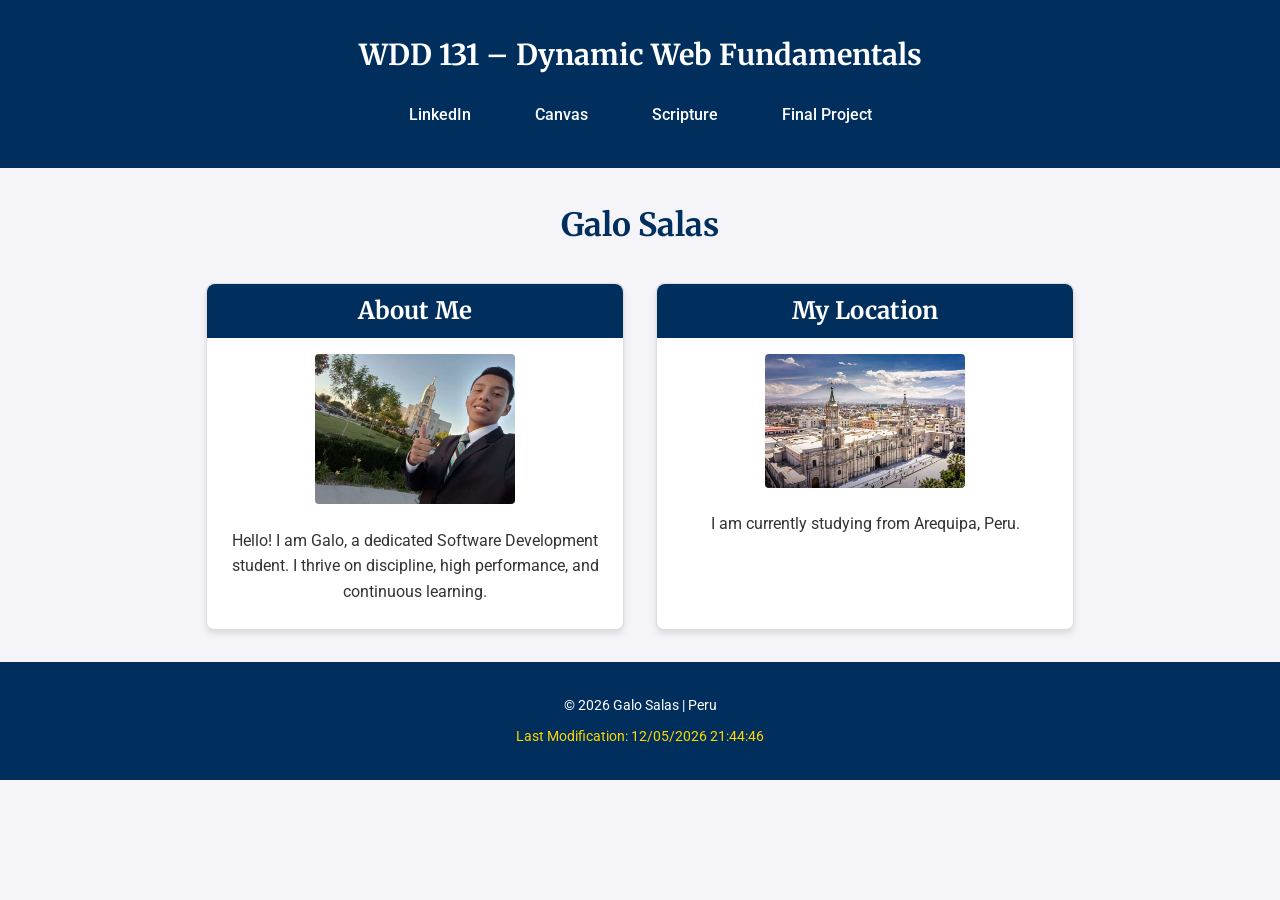
==== index.html @ 9c06e266 "first commit" ====
<!DOCTYPE html>
<html lang="en">

<head>
    <meta charset="UTF-8">
    <meta name="viewport" content="width=device-width, initial-scale=1.0">
    <title>WDD 131 – Dynamic Web Fundamentals – Galo Salas</title>
    <meta name="description"
        content="WDD 131 – Dynamic Web Fundamentals. Home page for Galo Salas, demonstrating HTML, CSS Grid/Flexbox, and foundational JavaScript.">
    <meta name="author" content="Galo Salas">

    <link rel="preconnect" href="https://fonts.googleapis.com">
    <link rel="preconnect" href="https://fonts.gstatic.com" crossorigin>
    <link
        href="https://fonts.googleapis.com/css2?family=Merriweather:wght@400;700&family=Roboto:wght@400;500&display=swap"
        rel="stylesheet">

    <link rel="stylesheet" href="styles/base.css">

    <script src="scripts/getdates.js" defer></script>
</head>

<body>
    <header>
        <span id="course-title">WDD 131 – Dynamic Web Fundamentals</span>
        <nav>
            <a href="[Your LinkedIn URL]" target="_blank">LinkedIn</a>
            <a href="https://byupw.instructure.com/" target="_blank">Canvas</a>
            <a href="https://www.churchofjesuschrist.org/study/scriptures/bofm/1-ne/3?lang=eng&id=p7#p7"
                target="_blank">Scripture</a>
            <a href="#">Final Project</a>
        </nav>
    </header>

    <main>
        <h1>Galo Salas</h1>

        <div class="card-container">
            <section class="card">
                <h2>About Me</h2>
                <img src="images/profile.jpg" alt="Profile picture of Galo" width="200">
                <p>Hello! I am Galo, a dedicated Software Development student. I thrive on discipline, high performance,
                    and continuous learning.</p>
            </section>

            <section class="card">
                <h2>My Location</h2>
                <img src="images/location.jpg" alt="Scenery of Arequipa" width="200">
                <p>I am currently studying from Arequipa, Peru.</p>
            </section>
        </div>
    </main>

    <footer>
        <p>&copy; <span id="currentyear"></span> Galo Salas | Peru </p>
        <p id="lastModified"></p>
    </footer>
</body>

</html>
---- styles/base.css ----
/* --- Global Reset & Typography --- */
* {
    margin: 0;
    padding: 0;
    box-sizing: border-box;
}

body {
    font-family: 'Roboto', sans-serif;
    background-color: #f4f4f9;
    color: #333;
    line-height: 1.6;
}

h1,
h2,
#course-title {
    font-family: 'Merriweather', serif;
}

/* --- Header & Navigation (Flexbox) --- */
header {
    background-color: #002e5d;
    /* BYU-Pathway inspired blue */
    color: #ffffff;
    padding: 2rem;
    text-align: center;
}

#course-title {
    display: block;
    /* Requirement: forces the span to take the full width */
    font-size: 1.8rem;
    font-weight: 700;
    margin-bottom: 1rem;
}

nav {
    display: flex;
    justify-content: center;
    gap: 2rem;
    flex-wrap: wrap;
    /* Ensures responsiveness on smaller screens */
}

nav a {
    color: #ffffff;
    text-decoration: none;
    font-weight: 500;
    padding: 0.5rem 1rem;
    transition: background-color 0.3s ease, color 0.3s ease;
    border-radius: 4px;
}

nav a:hover {
    background-color: #ffffff;
    color: #002e5d;
}

/* --- Main Content Area --- */
main {
    max-width: 900px;
    /* Requirement: limited width */
    margin: 2rem auto;
    /* Requirement: centered horizontally */
    padding: 0 1rem;
    text-align: center;
}

main h1 {
    margin-bottom: 2rem;
    color: #002e5d;
}

/* --- Card Layout (CSS Grid) --- */
.card-container {
    display: grid;
    grid-template-columns: repeat(auto-fit, minmax(300px, 1fr));
    gap: 2rem;
}

.card {
    background: #ffffff;
    border: 1px solid #ddd;
    border-radius: 8px;
    padding: 1.5rem;
    box-shadow: 0 4px 6px rgba(0, 0, 0, 0.1);
}

.card h2 {
    background-color: #002e5d;
    color: white;
    padding: 0.5rem;
    margin: -1.5rem -1.5rem 1rem -1.5rem;
    border-radius: 8px 8px 0 0;
}

.card img {
    max-width: 100%;
    height: auto;
    border-radius: 4px;
    margin-bottom: 1rem;
}

/* --- Footer --- */
footer {
    background-color: #002e5d;
    color: #ffffff;
    text-align: center;
    padding: 1.5rem;
    margin-top: 2rem;
}

footer p {
    margin: 0.5rem 0;
    font-size: 0.9rem;
}

#lastModified {
    color: #ffd700;
    /* Distinct color for dynamic output */
}
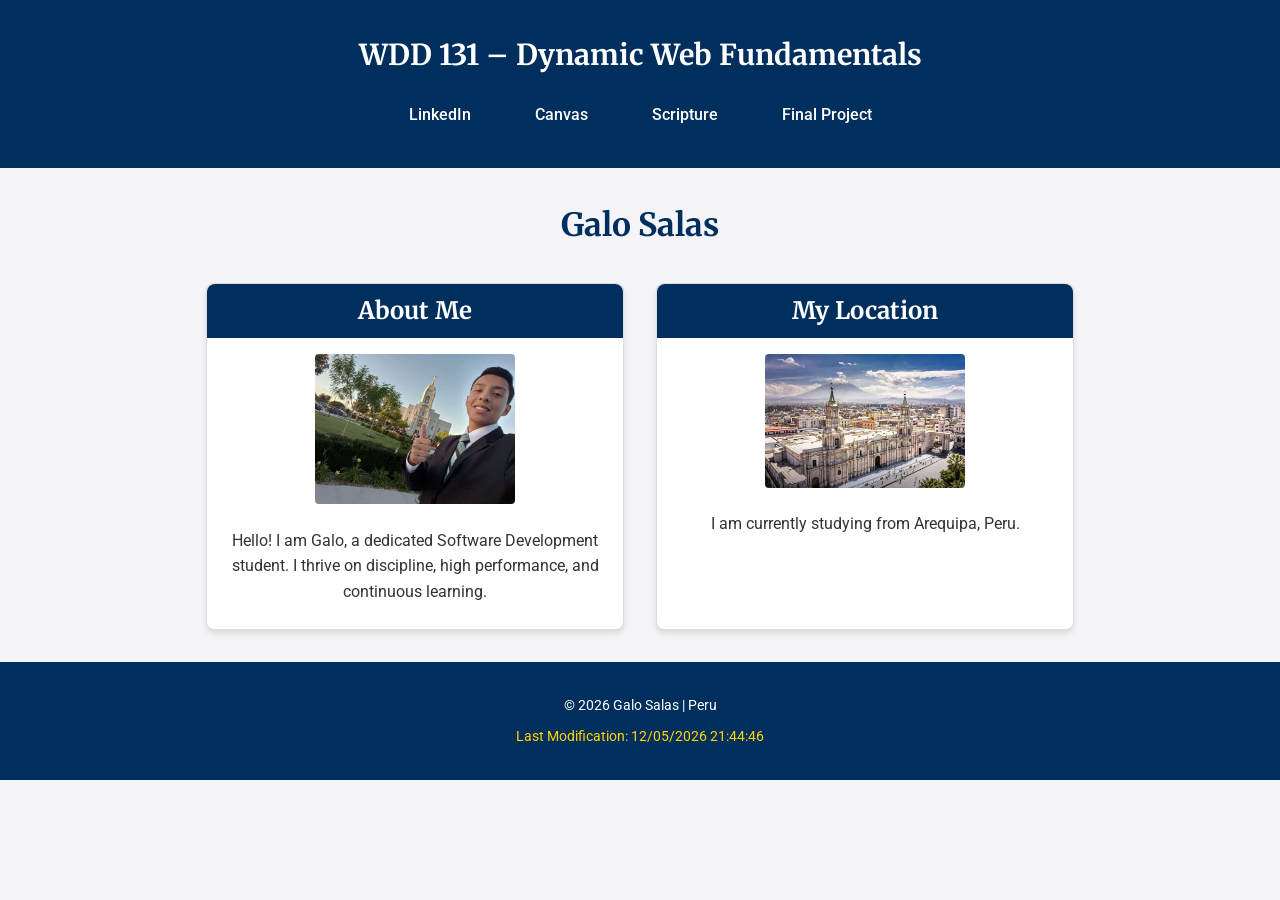
==== commit 735214e7: "fixing week01" ====
--- a/index.html
+++ b/index.html
@@ -24,7 +24,7 @@
     <header>
         <span id="course-title">WDD 131 – Dynamic Web Fundamentals</span>
         <nav>
-            <a href="[Your LinkedIn URL]" target="_blank">LinkedIn</a>
+            <a href="https://www.linkedin.com/in/galo-salas/" target="_blank">LinkedIn</a>
             <a href="https://byupw.instructure.com/" target="_blank">Canvas</a>
             <a href="https://www.churchofjesuschrist.org/study/scriptures/bofm/1-ne/3?lang=eng&id=p7#p7"
                 target="_blank">Scripture</a>
